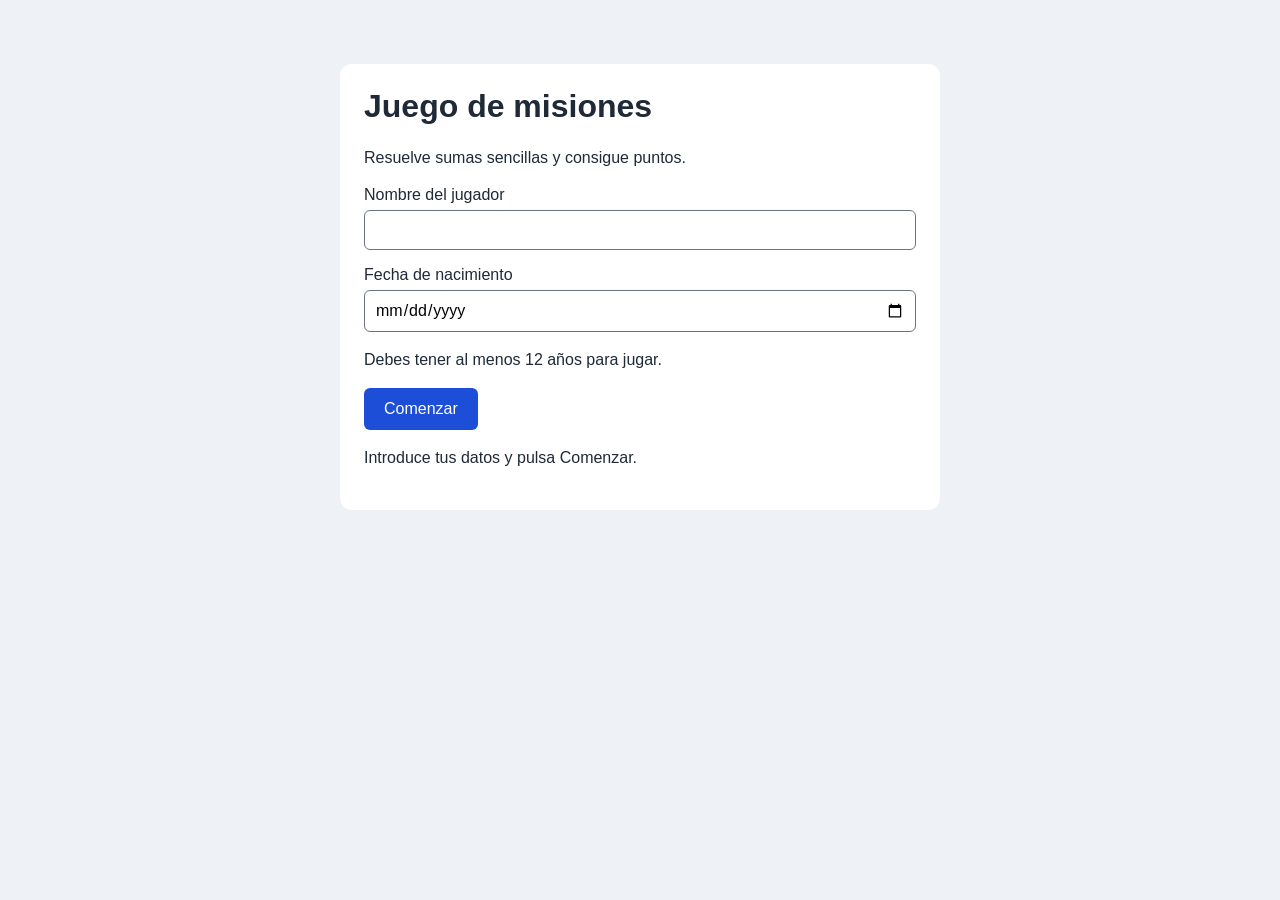
==== index.html @ 20fc3d64 "Validar nombre, fecha de nacimiento y edad mínima de 12 años" ====
<!DOCTYPE html>
<html lang="es">
<head>
    <meta charset="UTF-8">
    <!-- Adapta el ancho de la página a la pantalla del móvil o del ordenador. -->
    <meta name="viewport" content="width=device-width, initial-scale=1.0">
    <title>Juego de misiones - Unidad 3</title>
    <link rel="stylesheet" href="estilos.css">
    <!-- defer espera a que el HTML esté preparado antes de ejecutar JavaScript.
         Así podemos acceder al formulario y al párrafo aunque el script esté en head. -->
    <script src="juego.js" defer></script>
</head>
<body>
    <main>
        <h1>Juego de misiones</h1>
        <p>Resuelve sumas sencillas y consigue puntos.</p>

        <!-- Cada label se une a su campo mediante for e id.
             required indica que el campo no puede quedar vacío. -->
        <!-- novalidate deja la validación a JavaScript para mostrar nuestro mensaje. -->
        <form id="formulario-jugador" novalidate>
            <label for="nombre">Nombre del jugador</label>
            <input id="nombre" type="text" required>

            <label for="fecha-nacimiento">Fecha de nacimiento</label>
            <input id="fecha-nacimiento" type="date" required>

            <p>Debes tener al menos 12 años para jugar.</p>
            <button id="boton-inicio" type="submit">Comenzar</button>
        </form>

        <!-- JavaScript cambiará este mensaje al pulsar el botón.
             aria-live permite que los lectores de pantalla anuncien el cambio. -->
        <p id="mensaje" aria-live="polite">Introduce tus datos y pulsa Comenzar.</p>
    </main>
</body>
</html>
---- estilos.css ----
/* Incluye el relleno y el borde dentro del ancho de cada elemento.
   Esto evita que los elementos ocupen más espacio del esperado. */
* {
    box-sizing: border-box;
}

/* Estilos generales de la página: letra, fondo y separación exterior. */
body {
    margin: 0;
    padding: 24px;
    font-family: Arial, sans-serif;
    background-color: #eef2f6;
    color: #1f2937;
}

/* Centra el panel y limita su ancho para facilitar la lectura. */
main {
    max-width: 600px;
    margin: 40px auto;
    padding: 24px;
    background-color: white;
    border-radius: 12px;
}

h1 {
    margin-top: 0;
}

p {
    line-height: 1.5;
}

/* El cursor indica que el botón se puede pulsar. */
button {
    padding: 12px 20px;
    border: none;
    border-radius: 6px;
    background-color: #1d4ed8;
    color: white;
    font-size: 16px;
    cursor: pointer;
}

/* Cambia el color al pasar el ratón por encima del botón. */
button:hover {
    background-color: #1e40af;
}

/* Destaca el botón cuando se selecciona usando el teclado. */
button:focus-visible {
    outline: 3px solid #111827;
    outline-offset: 3px;
}

/* Coloca cada etiqueta encima de su campo y separa los datos del formulario. */
label {
    display: block;
    margin-bottom: 6px;
}

input {
    display: block;
    width: 100%;
    padding: 10px;
    margin-bottom: 16px;
    border: 1px solid #6b7280;
    border-radius: 6px;
    font: inherit;
}
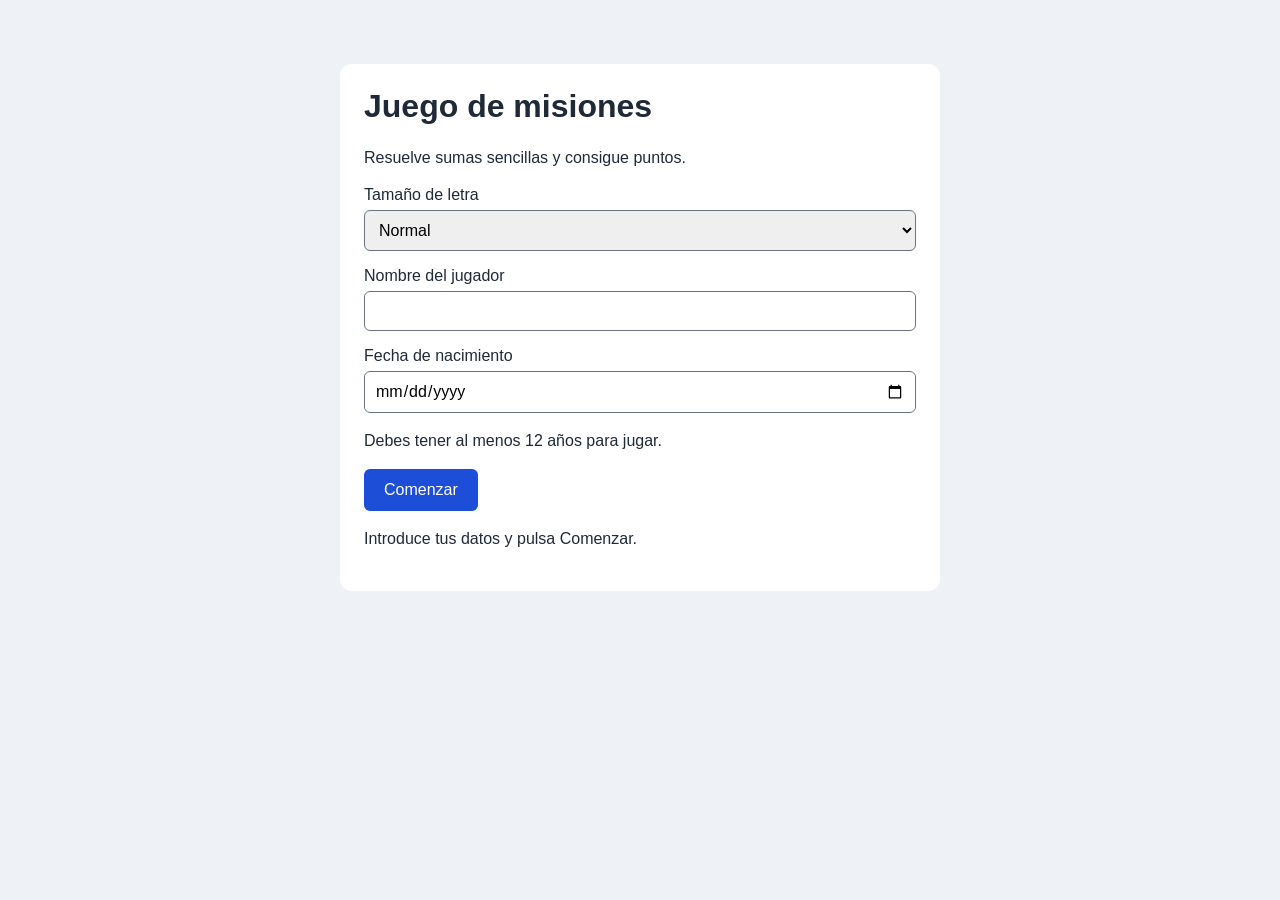
==== commit 6f854592: "Guardar y leer el tamaño de letra mediante cookies" ====
--- a/index.html
+++ b/index.html
@@ -14,6 +14,13 @@
     <main>
         <h1>Juego de misiones</h1>
         <p>Resuelve sumas sencillas y consigue puntos.</p>
+
+        <label for="tamano-letra">Tamaño de letra</label>
+        <select id="tamano-letra">
+            <option value="normal">Normal</option>
+            <option value="grande">Grande</option>
+        </select>
+        <p id="mensaje-preferencia" aria-live="polite"></p>
 
         <!-- Cada label se une a su campo mediante for e id.
              required indica que el campo no puede quedar vacío. -->
@@ -32,6 +39,33 @@
         <!-- JavaScript cambiará este mensaje al pulsar el botón.
              aria-live permite que los lectores de pantalla anuncien el cambio. -->
         <p id="mensaje" aria-live="polite">Introduce tus datos y pulsa Comenzar.</p>
+
+        <!-- hidden oculta el panel hasta que el jugador introduce datos válidos. -->
+        <section id="panel-jugador" hidden>
+            <h2>Tu perfil</h2>
+            <p id="nombre-jugador"></p>
+            <p id="edad-jugador"></p>
+        </section>
+        <!-- El juego solo se muestra después de validar el perfil. -->
+        <section id="zona-juego" hidden>
+            <h2>Resuelve la suma</h2>
+            <p id="puntuacion" aria-live="polite">Puntos: 0</p>
+            <p id="record" aria-live="polite">Récord: 0</p>
+            <p id="mensaje-record" aria-live="polite"></p>
+            <p id="suma"></p>
+            <form id="formulario-respuesta" novalidate>
+                <label for="respuesta">Tu respuesta</label>
+                <input id="respuesta" type="number" step="1" required>
+                <button id="boton-comprobar" type="submit">Comprobar</button>
+                <button id="boton-siguiente" type="button">Siguiente</button>
+            </form>
+            <p id="mensaje-juego" aria-live="polite"></p>
+            <button id="boton-ayuda" type="button">Ayuda</button>
+            <button id="boton-reiniciar" type="button">Nueva partida</button>
+            <p id="mensaje-guardado" aria-live="polite"></p>
+            <h3>Sumas resueltas</h3>
+            <p id="historial">Todavía no has resuelto ninguna suma.</p>
+        </section>
     </main>
 </body>
 </html>
--- a/estilos.css
+++ b/estilos.css
@@ -37,7 +37,7 @@
     border-radius: 6px;
     background-color: #1d4ed8;
     color: white;
-    font-size: 16px;
+    font: inherit;
     cursor: pointer;
 }
 
@@ -58,7 +58,7 @@
     margin-bottom: 6px;
 }
 
-input {
+input, select {
     display: block;
     width: 100%;
     padding: 10px;
@@ -67,3 +67,28 @@
     border-radius: 6px;
     font: inherit;
 }
+
+/* Separa el panel del mensaje y deja espacio alrededor de los datos. */
+#panel-jugador {
+    margin-top: 20px;
+    padding: 16px;
+    border: 1px solid #6b7280;
+    border-radius: 6px;
+    overflow-wrap: anywhere; /* Evita que un nombre largo se salga del panel. */
+}
+
+/* Deja separación entre botones y permite leer un historial largo. */
+#zona-juego {
+    margin-top: 24px;
+    overflow-wrap: anywhere;
+}
+
+#zona-juego button {
+    margin-bottom: 8px;
+}
+
+/* Un botón gris indica que la suma ya se ha acertado. */
+button:disabled {
+    background-color: #6b7280;
+    cursor: default;
+}
